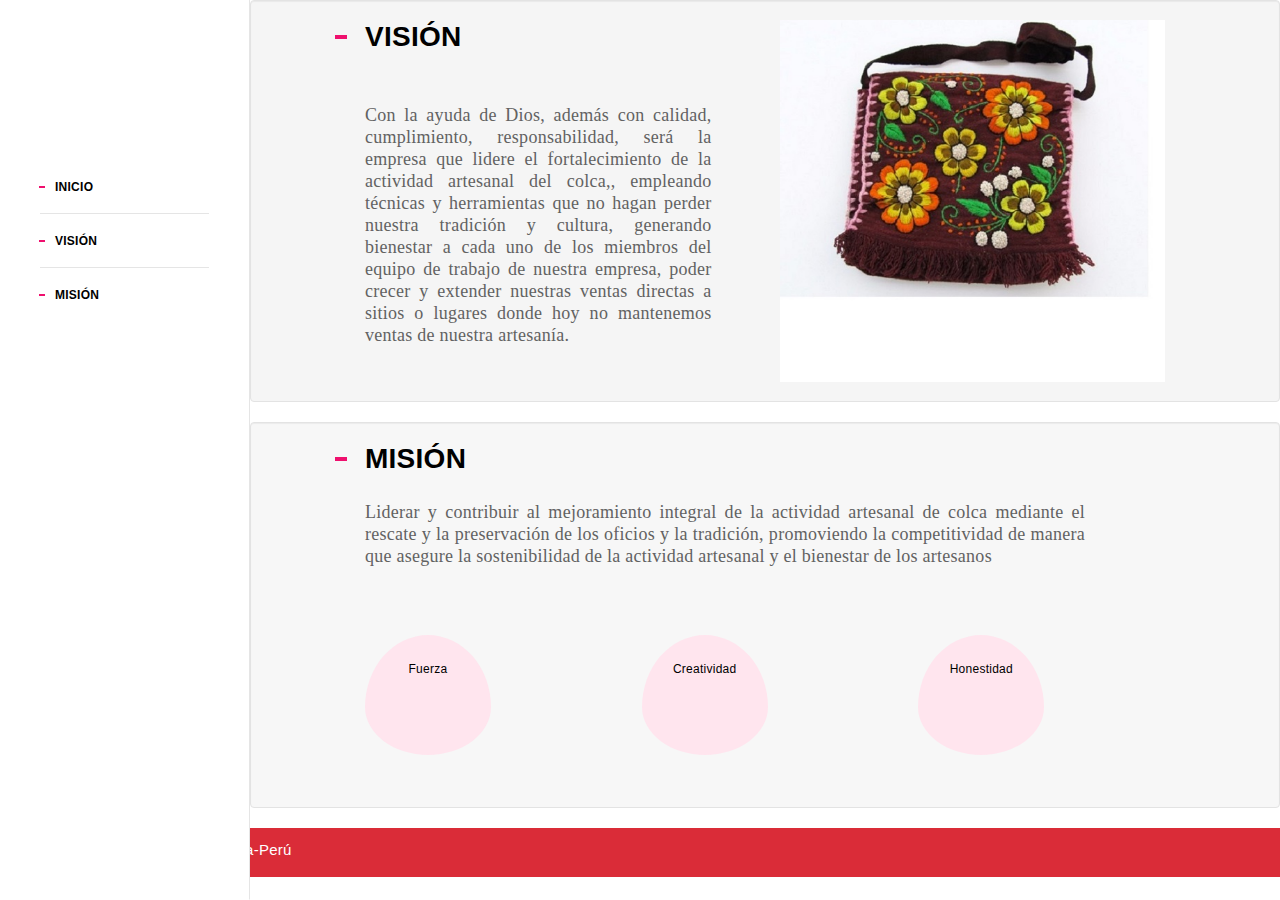
==== Mision.html @ ac40699a "primero" ====
<!DOCTYPE html>
<html lang="en">
<head>
<link rel="stylesheet" href="css/portafolio.css">
<meta charset="UTF-8">
<meta name="viewport" content="width=device-width,initial-scale=1.0">
<title>Artesanias Bernal S.A.</title>
<link rel="stylesheet" href="css/bootstrap1.css">
<link rel="stylesheet" href="css/ihover.min.css">
</head>
<!-- Inserta tu código aquí -->
<body class="home page page-id-3063 page-template-default wpb-js-composer js-comp-ver-5.0.1 vc_responsive">        
    <nav class="navbar no-margin-bottom alt-font bg-white sidebar-nav">
        <div class="container navigation-menu">
             <div class="row">
                <div class="col-md-12 col-sm-12 navbar-header margin-ten-bottom sm-no-margin active"> 
                     <button type="button" class="navbar-toggle" data-toggle="collapse" data-target="#bs-example-navbar-collapse-1" aria-expanded="true">
                         <span class="sr-only">Toggle navigation</span> 
                         <span class="icon-bar"></span> <span class="icon-bar">
                         </span> <span class="icon-bar"></span> 
                     </button>
                     <a class="navbar-brand section-link" href="#home"> 
                         <img alt="" src="img/LIzbeth.png" class="logo"> 
                         <img alt="" src="img/LIzbeth.png" class="retina-logo"> 
                     </a>
                </div>
                <div class="col-md-12 margin-fifteen-tb sm-no-margin">
                    <div class="navbar-collapse accordion-menu mobile-accordion-menu collapse in" id="bs-example-navbar-collapse-1" aria-expanded="true">
                         <div class="menu-personal-menu-container">
                              <ul id="menu-personal-menu" class="nav navbar-nav main-menu-height">
                                  <li id="menu-item-3078" class="menu-item menu-item-type-custom menu-item-object-custom menu-item-3078">
                                       <a href="index.html"  class="section-link">Inicio</a>
                                  </li>
                                  <li id="menu-item-3078" class="menu-item menu-item-type-custom menu-item-object-custom menu-item-3078">
                                       <a href="#about"  class="section-link inf hidePanel">VISIÓN</a>
                                  </li>
                                  <li id="menu-item-3079" class="menu-item menu-item-type-custom menu-item-object-custom menu-item-3079">
                                       <a href="#habilidades" id="hidePanel" onclick="BlinkPerfil()" class="section-link inf hidePanel">MISIÓN</a>
                                 </li>
                              </ul>
                       </div>
                     </div>
                </div>
            </div>
       </div> 
   </nav>
<div class="sidebar-wrapper personal">
<section id="about" class="sm-no-background cover-background well oculto">
    <div class="container content">
     <div class="row">
         <div class="wpb_column vc_column_container col-sm-12 col-lg-6 col-md-8 col-xs-12">
            <div class="vc-column-innner-wrapper">
               <div class="wpd-innner-wrapper">
                    <h4 class="alt-font  black-text heading-style11 sm-margin-seven-bottom xs-margin-ten-bottom margin-thirteen-bottom ">VISIÓN</h4>
                    <p style="font-size:18px; font-family: caption;" class="text-large alt-font width-90 xs-width-100 text-justify"> 
                     Con la ayuda de Dios, además con calidad,  cumplimiento, responsabilidad, será la empresa  que lidere el fortalecimiento de la actividad artesanal del colca,, empleando técnicas y  herramientas que no hagan perder nuestra tradición y cultura, generando bienestar a cada uno de los miembros del equipo de trabajo de nuestra empresa, poder crecer y extender nuestras ventas directas a sitios o lugares donde hoy no mantenemos ventas de nuestra artesanía.
                    </p>
               </div>
            </div>
         </div>
         <div class="wpb_column vc_column_container col-sm-12 col-lg-6 col-md-4 col-xs-12">
             <img src="" id="imagen">
         </div>
     </div>
   </div>
</section>
<section id="habilidades" style="background-color:#f7f7f7;" class="well oculto">
     <div class="container content">
     <div class="row">
         <div class="wpb_column vc_column_container col-sm-12 col-md-12 col-xs-mobile-fullwidth margin-seven-bottom xs-margin-ten-bottom">
             <div class="vc-column-innner-wrapper">
                 <div class="wpd-innner-wrapper">
                     <h4 class="alt-font  black-text heading-style11 ">MISIÓN</h4>
                     <p style="font-size:18px; font-family: caption;" class="text-large alt-font width-90 xs-width-100 text-justify"> 
                         Liderar y contribuir al mejoramiento integral de la actividad artesanal de  colca mediante el rescate y la preservación de los oficios y la tradición,  promoviendo la competitividad de manera que asegure  la sostenibilidad de la actividad artesanal y el bienestar de los artesanos
                     </p>
                 </div>
             </div>
        </div>
        <div class="wpb_column vc_column_container col-sm-6 col-lg-4 col-md-6 col-xs-12 md-clear-both sm-clear-both margin-four-bottom md-margin-six-bottom sm-margin-seven-bottom xs-margin-ten-bottom">
        <div class="vc-column-innner-wrapper">
             <div class="wpd-innner-wrapper">
                 <div id="da" class="dddd">
                     <div id="caja" style="height:120px;" class="col-lg-12 col-md-9 col-sm-10 col-xs-9 no-padding text-center square2">
                         <img  class="img2" src="img/bootstrap.png" alt="" style="width:62px;">
                         <span style=" text-align: center;" class="display-block alt-font text-uppercase black-text margin-two-bottom text-capitalize"> Fuerza<br></span>
                     </div>
                 </div>
             </div>
        </div>
        </div>
        <div class="wpb_column vc_column_container col-sm-6 col-lg-4 col-md-6 col-xs-12 md-clear-both sm-clear-both margin-four-bottom md-margin-six-bottom sm-margin-seven-bottom xs-margin-ten-bottom">
        <div class="vc-column-innner-wrapper">
             <div class="wpd-innner-wrapper">
                 <div id="da" class="dddd">
                     <div id="caja" style="height:120px;" class="col-lg-12 col-md-9 col-sm-10 col-xs-9 no-padding notificacion text-center">
                         <img  class="img2" src="img/jquery.png" alt="" style="width:62px;">
                         <span style=" text-align: center;" class="display-block alt-font text-uppercase black-text margin-two-bottom text-capitalize">  Creatividad<br></span>
    
                     </div>
                 </div>
             </div>
        </div>
        </div>
        <div class="wpb_column vc_column_container col-sm-6 col-lg-4 col-md-6 col-xs-12 md-clear-both sm-clear-both margin-four-bottom md-margin-six-bottom sm-margin-seven-bottom xs-margin-ten-bottom">
        <div class="vc-column-innner-wrapper">
             <div class="wpd-innner-wrapper">
                 <div id="da" class="dddd">
                     <div id="caja" style="height:120px;" class="col-lg-12 col-md-9 col-sm-10 col-xs-9 no-padding text-center square3">
                         <img  class="img2" src="img/css3.png" alt="" style="width:62px;">
                         <span style=" text-align: center;" class="display-block alt-font text-uppercase black-text margin-two-bottom text-capitalize">  Honestidad<br></span>
                     </div>
                 </div>
             </div>
        </div>
        </div>
    </div>
    </div>
</section>
</div>
<!-- FOOTER -->
 <footer>
     <div class="container" i="contacto">
            <h7 class="footer">Artesanias Bernal © Colca-Perú </h7>
     </div>
 </footer>
<script src="https://ajax.googleapis.com/ajax/libs/jquery/1.11.0/jquery.min.js"></script>
<script src="js/bootstrap.min.js"></script>
<script type='text/javascript' src='http://ajax.googleapis.com/ajax/libs/jquery/1.4.3/jquery.min.js'></script> 
<script type="text/javascript" src="js/cambiar-fondo.js"></script>
<script type="text/javascript" src="js/main.js"></script>
<script src="http://code.jquery.com/jquery.min.js"></script> 
</body>
</html>
---- css/portafolio.css ----
header {
  position: relative;
  z-index: 100; }

#portafolio {
  height: 810px; }

.hi {
  font-family: inherit;
  color: black;
  font-size: 40px;
  border-radius: 32px; }

.ul {
  list-style: none;
  padding-left: 15px;
  animation: cambiar 12s infinite;
  font-size: 15px;
  border-radius: 32px; }

.ul, .hi {
  margin: 0; }
/* ---------------------------------------FOOTER -- */
footer {
    padding: 10px 0 15px 0;
    background: rgb(218,44,56);
    color: #fff;
}
.footer{
    color: white;
    font-size: 15px;
    margin-left: 1px;
}
#caja {
  background-color: #ffe5ee;
  width: 126px;
  font-size: 12px;
  -moz-border-radius: 50% 50% 50% 50% / 60% 60% 40% 40%;
  -webkit-border-radius: 50% 50% 50% 50% / 60% 60% 40% 40%;
  border-radius: 50% 50% 50% 50% / 60% 60% 40% 40%; }

.smedia {
  position: absolute;
  -webkit-transition: left 0.5s cubic-bezier(0.1, 0.8, 0.9, 1), opacity 1s linear;
  -moz-transition: left 0.5s cubic-bezier(0.1, 0.8, 0.9, 1), opacity 1s linear;
  -o-transition: left 0.5s cubic-bezier(0.1, 0.8, 0.9, 1), opacity 1s linear;
  display: inline;
  opacity: 0;
  width: 46px;
  height: 46px;
  z-index: 100;
  margin: 10px 0px 0px 20px;
  text-indent: -9999px;
  background: no-repeat;
  left: 3px;
  margin-top: 19px;
  margin-left: 54px; }

.square2 {
  position: absolute;
  animation: rotate1 5s;
  -webkit-animation: rotate1 5s;
  animation-iteration-count: infinite;
  -webkit-animation-iteration-count: infinite;
  animation-direction: alternate;
  -webkit-animation-direction: alternate;
  transform-origin: 50% 50%; }

.square3 {
  position: absolute;
  animation: rotate1 5s;
  -webkit-animation: rotate1 5s;
  animation-iteration-count: infinite;
  -webkit-animation-iteration-count: infinite;
  animation-direction: alternate;
  -webkit-animation-direction: alternate;
  transform-origin: 50% 50%; }

@-webkit-keyframes rotate2 {
  from {
    -webkit-transform: rotateY(0deg) rotateX(360deg); }
  to {
    -webkit-transform: rotateY(360deg) rotateX(0deg); } }
@keyframes rotate2 {
  from {
    transform: rotateY(0deg) rotateX(360deg); }
  to {
    transform: rotateY(360deg) rotateX(0deg); } }
@-webkit-keyframes rotate1 {
  from {
    -webkit-transform: rotateX(0deg) rotateY(0deg); }
  to {
    -webkit-transform: rotateX(360deg) rotateY(360deg); } }
@keyframes rotate1 {
  from {
    transform: rotateX(0deg) rotateY(0deg); }
  to {
    transform: rotateX(360deg) rotateY(360deg); } }
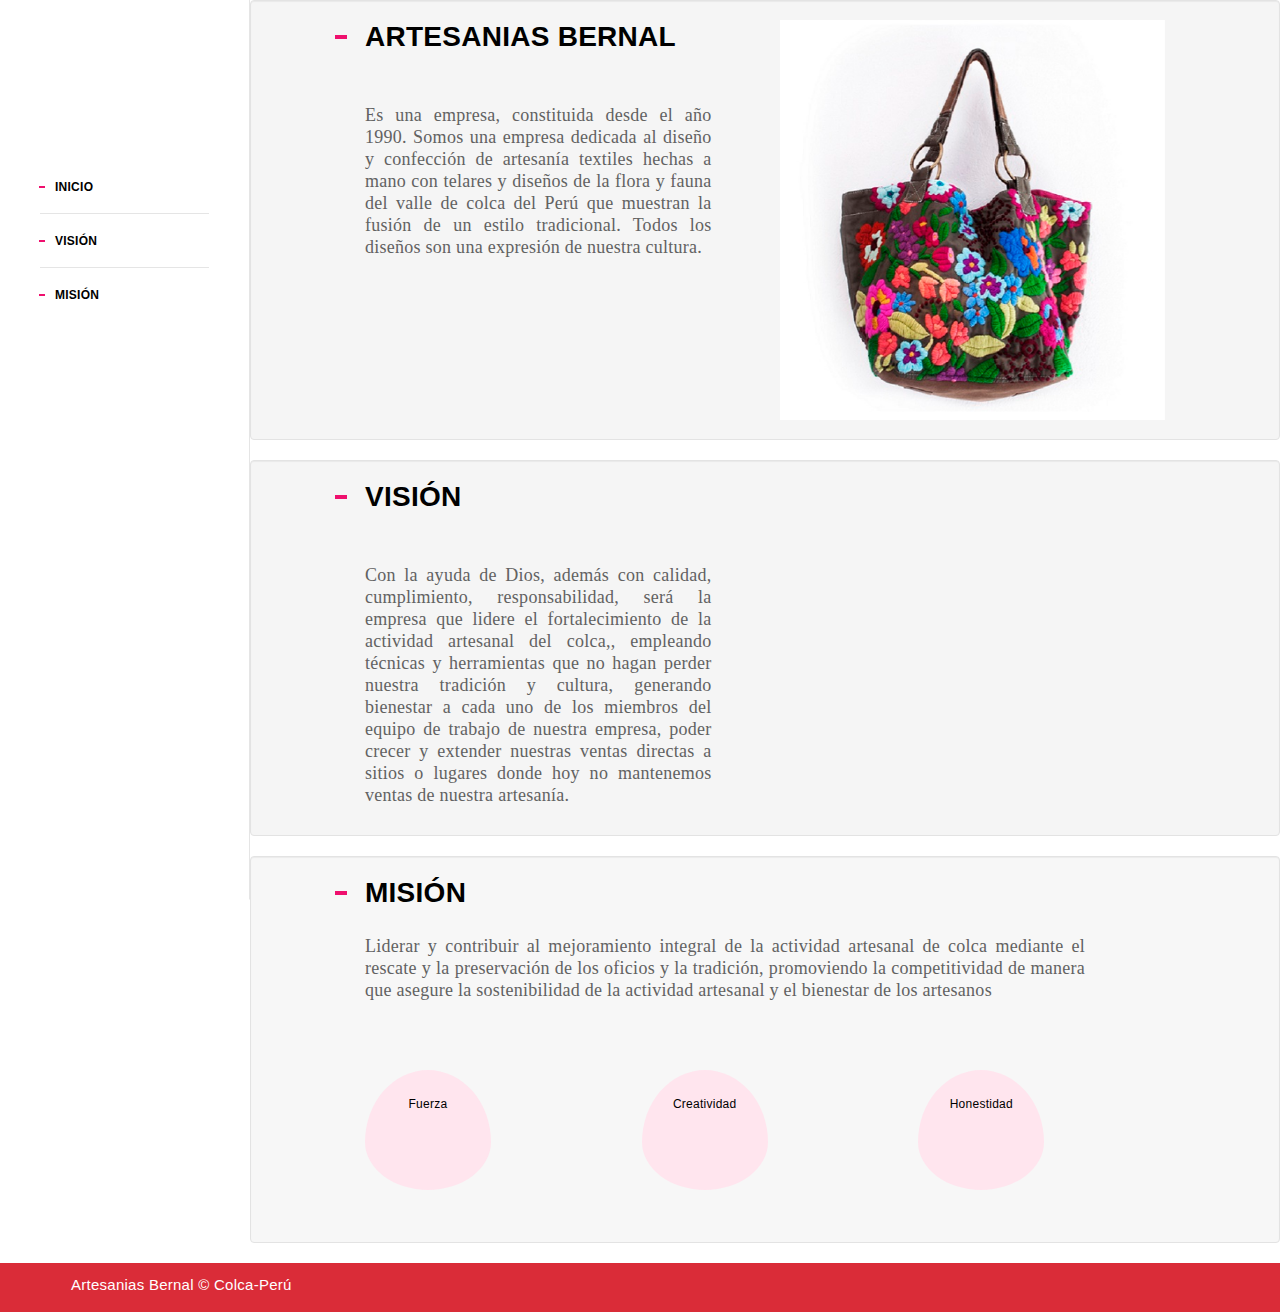
==== commit 1de77290: "mio" ====
--- a/Mision.html
+++ b/Mision.html
@@ -45,6 +45,25 @@
        </div> 
    </nav>
 <div class="sidebar-wrapper personal">
+<section id="about" class="sm-no-background cover-background well oculto">
+    <div class="container content">
+     <div class="row">
+         <div class="wpb_column vc_column_container col-sm-12 col-lg-6 col-md-8 col-xs-12">
+            <div class="vc-column-innner-wrapper">
+               <div class="wpd-innner-wrapper">
+                    <h4 class="alt-font  black-text heading-style11 sm-margin-seven-bottom xs-margin-ten-bottom margin-thirteen-bottom ">Artesanias Bernal</h4>
+                    <p style="font-size:18px; font-family: caption;" class="text-large alt-font width-90 xs-width-100 text-justify"> 
+                     Es una empresa, constituida desde el año 1990. Somos una empresa dedicada al diseño y confección de artesanía textiles hechas a mano con telares y diseños de la flora y fauna del valle de colca del Perú que muestran la fusión de un estilo tradicional. Todos los  diseños son una expresión de nuestra cultura.
+                    </p>
+               </div>
+            </div>
+         </div>
+         <div class="wpb_column vc_column_container col-sm-12 col-lg-6 col-md-4 col-xs-12">
+             <img src="" id="imagen">
+         </div>
+     </div>
+   </div>
+</section>
 <section id="about" class="sm-no-background cover-background well oculto">
     <div class="container content">
      <div class="row">
